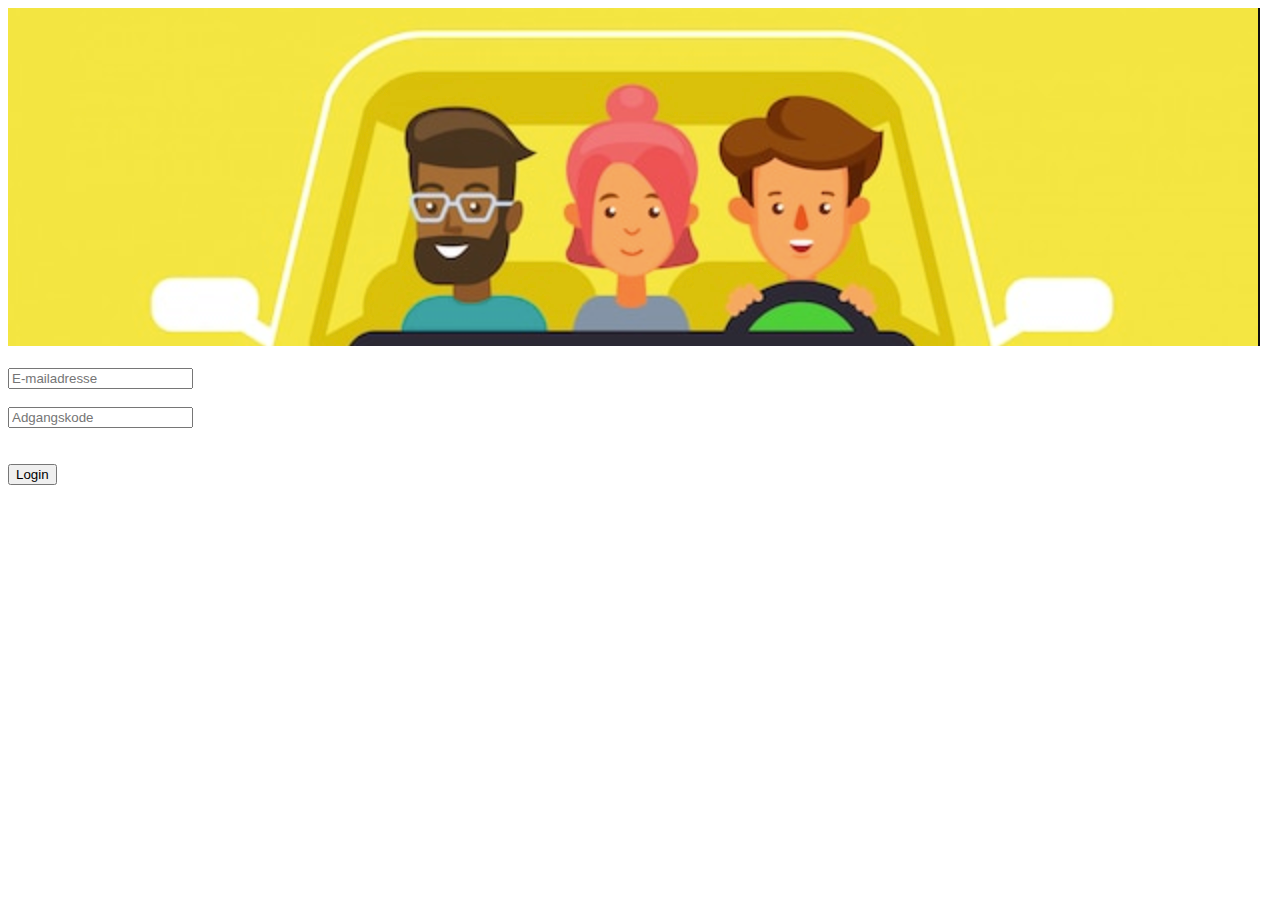
==== HTML/index.html @ 99c1f2b9 "s" ====
<!DOCTYPE html>
<html lang="da">
<head>
    <meta name="viewport" content="width=device-width, initial-scale=1.0">
    <meta charset="UTF-8">
    <title>ForsideCarpool</title>
    <link rel="stylesheet" href="CSS/style.css"/>
</head>
<body>
<header>
<img src="../Images/carpool_topbanner.jpg"/>
</header>

<form action="side2.html">
    <div class="frontpage">
        <label for="email"></label><br>
        <input type=email id="email" name="email" required placeholder="E-mailadresse"><br>
        <label for="text"></label><br>
        <input type=text id="text" name="Adgangskode" required placeholder="Adgangskode"><br>
        <br><br>

        <button type="submit">Login</button>
        </div>
</form>

</body>
</html>
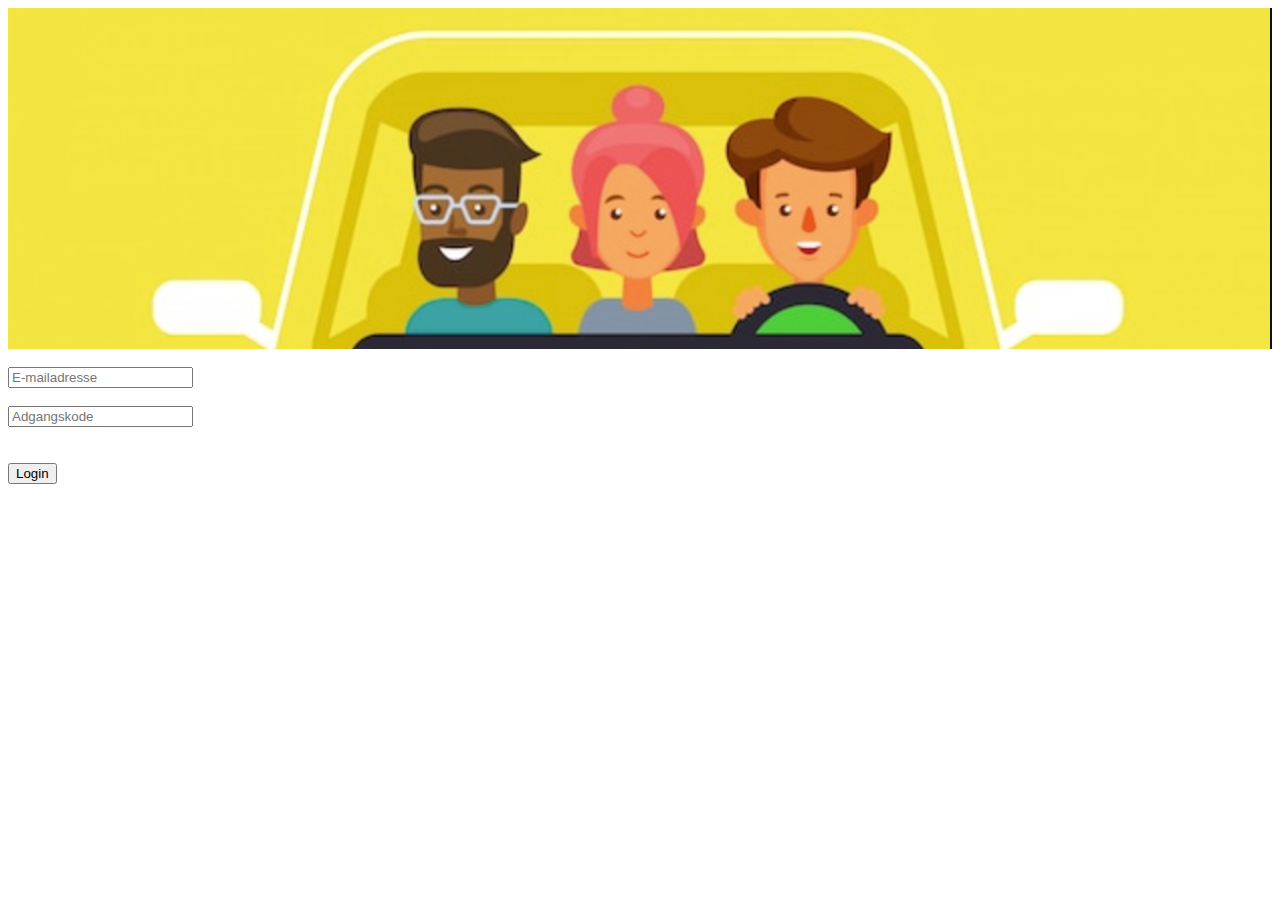
==== commit f856d17d: "banner scales with image size" ====
--- a/HTML/index.html
+++ b/HTML/index.html
@@ -4,11 +4,13 @@
     <meta name="viewport" content="width=device-width, initial-scale=1.0">
     <meta charset="UTF-8">
     <title>ForsideCarpool</title>
-    <link rel="stylesheet" href="CSS/style.css"/>
+    <link rel="stylesheet" href="../CSS/style.css"/>
 </head>
 <body>
 <header>
+    <div class="banner">
 <img src="../Images/carpool_topbanner.jpg"/>
+    </div>
 </header>
 
 <form action="side2.html">
--- a/CSS/style.css
+++ b/CSS/style.css
@@ -0,0 +1,11 @@
+.banner {
+    width: 100%; /* Make the banner div take up the full width of the screen */
+    display: flex;
+    justify-content: center; /* Center the content (optional) */
+}
+
+.banner img {
+    width: 100%; /* Make the image responsive by setting its width to 100% of its container */
+    height: auto; /* Maintain the aspect ratio of the image */
+    max-width: 100%; /* Ensure the image doesn’t scale beyond its natural size */
+}
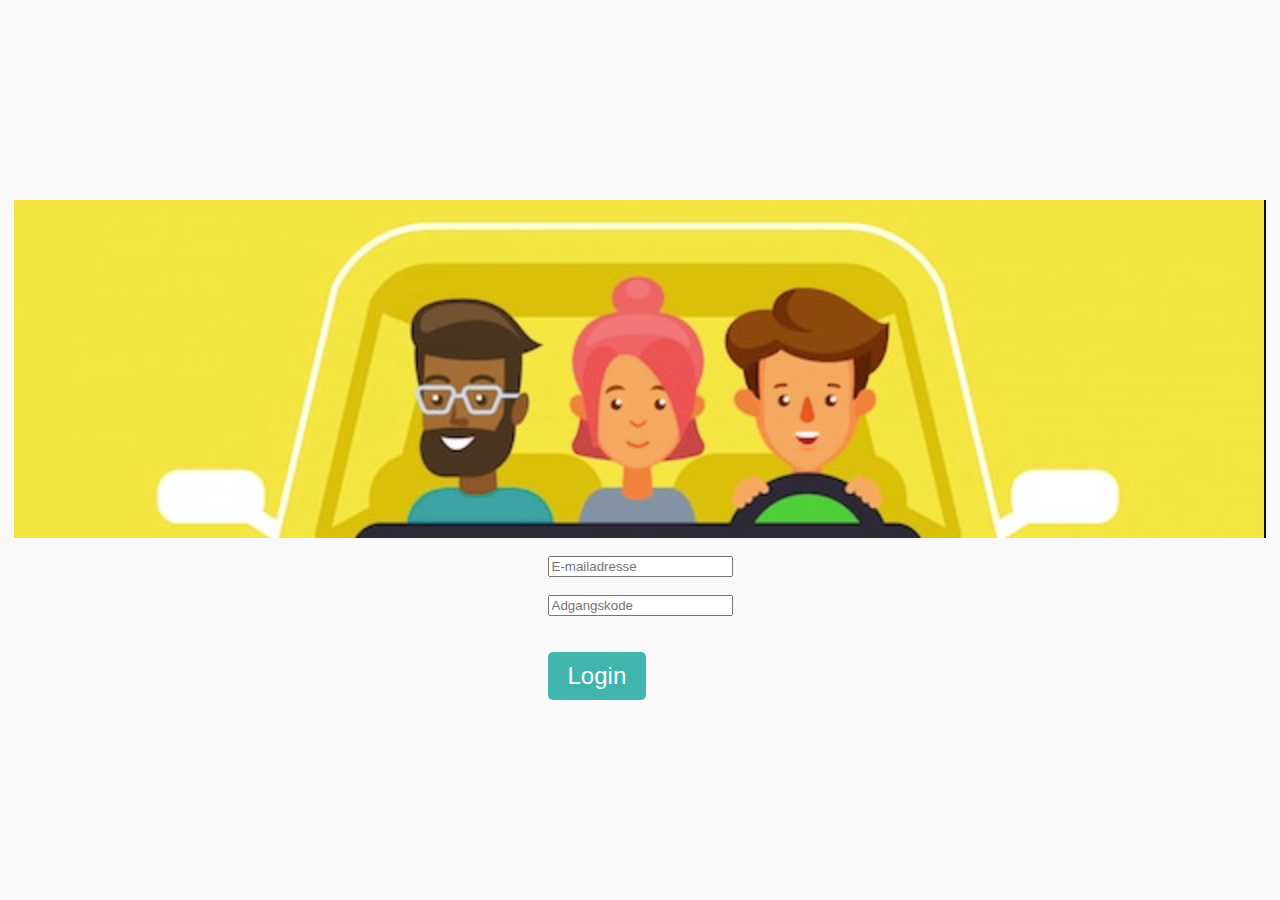
==== commit 275fc2c8: "Merged with buttons" ====
--- a/HTML/index.html
+++ b/HTML/index.html
@@ -18,7 +18,8 @@
         <label for="email"></label><br>
         <input type=email id="email" name="email" required placeholder="E-mailadresse"><br>
         <label for="text"></label><br>
-        <input type=text id="text" name="Adgangskode" required placeholder="Adgangskode"><br>
+        <input type=password id="text" name="Adgangskode" required placeholder="Adgangskode"><br>
+        <!-- type=text i input til adgangskode er ændret til type=password -->
         <br><br>
 
         <button type="submit">Login</button>
--- a/CSS/style.css
+++ b/CSS/style.css
@@ -9,3 +9,39 @@
     height: auto; /* Maintain the aspect ratio of the image */
     max-width: 100%; /* Ensure the image doesn’t scale beyond its natural size */
 }
+
+
+.button-container {
+    display: flex;
+    gap: 10px;
+}
+
+button {
+    background-color: #40B5AD;
+    color: white;
+    border: none;
+    padding: 10px 20px;
+    font-size: 1.5rem;
+    border-radius: 5px;
+}
+
+button:hover {
+    background-color: #369d95;
+}
+
+
+body {
+    display: flex;
+    justify-content: center; /* Centers items horizontally */
+    align-items: center;     /* Centers items vertically */
+    min-height: 100vh;       /* Ensures body takes up full viewport height */
+    flex-direction: column;  /* Stacks items vertically */
+    margin: 0;
+    font-family: Arial, sans-serif;
+    background-color: #f9f9f9; /* Background color for contrast */
+}
+
+.yikes {
+    text-align: center; /* Center text within each form */
+    margin-bottom: 20px; /* Adds space between forms */
+}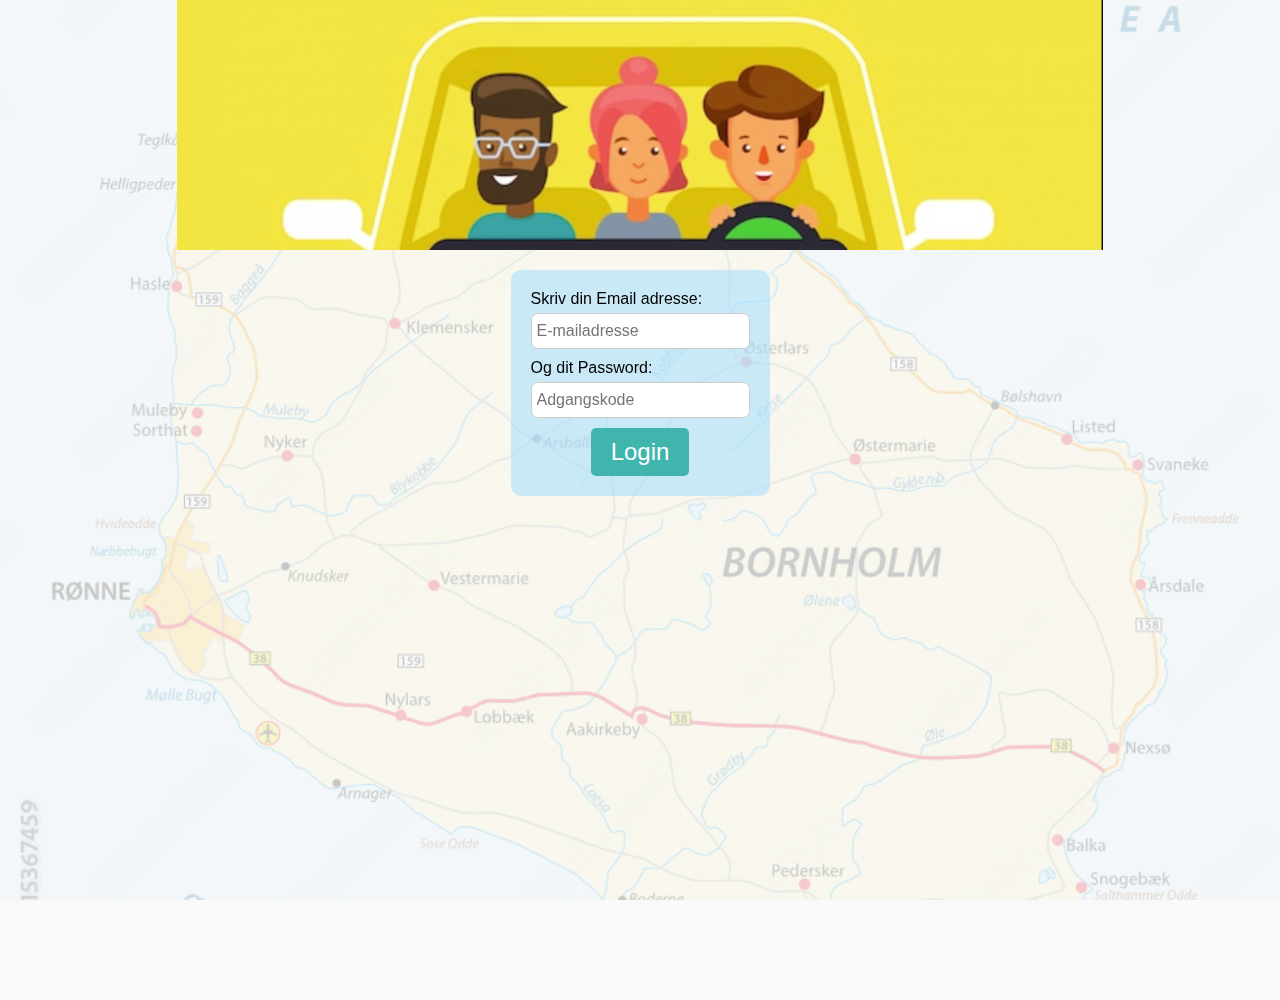
==== commit 8923a5f5: "Pretty much done... massere af ændringer" ====
--- a/HTML/index.html
+++ b/HTML/index.html
@@ -1,30 +1,34 @@
 <!DOCTYPE html>
 <html lang="da">
+
 <head>
     <meta name="viewport" content="width=device-width, initial-scale=1.0">
     <meta charset="UTF-8">
     <title>ForsideCarpool</title>
     <link rel="stylesheet" href="../CSS/style.css"/>
 </head>
+
 <body>
+
 <header>
     <div class="banner">
-<img src="../Images/carpool_topbanner.jpg"/>
+        <img src="../Images/carpool_topbanner.jpg"/>
     </div>
 </header>
 
 <form action="side2.html">
-    <div class="frontpage">
-        <label for="email"></label><br>
-        <input type=email id="email" name="email" required placeholder="E-mailadresse"><br>
-        <label for="text"></label><br>
-        <input type=password id="text" name="Adgangskode" required placeholder="Adgangskode"><br>
-        <!-- type=text i input til adgangskode er ændret til type=password -->
-        <br><br>
+    <div class="main-box">
+        <p>Skriv din Email adresse:</p>
+        <label for="email"></label>
+        <input type=email id="email" name="email" required placeholder="E-mailadresse">
+        <p>Og dit Password:</p>
+        <label for="text"></label>
+        <input type=password id="text" name="Adgangskode" required placeholder="Adgangskode">
 
-        <button type="submit">Login</button>
+        <div class="button-container">
+            <button type="submit">Login</button>
         </div>
+    </div>
 </form>
-
 </body>
 </html>--- a/CSS/style.css
+++ b/CSS/style.css
@@ -5,15 +5,42 @@
 }
 
 .banner img {
-    width: 100%; /* Make the image responsive by setting its width to 100% of its container */
-    height: auto; /* Maintain the aspect ratio of the image */
-    max-width: 100%; /* Ensure the image doesn’t scale beyond its natural size */
-}
-
+    width: auto; /* holder delingsforholdet i billedes bredde og højde det samme */
+    height: 250px; /* justering a højde, for at justere hele billedet */
+    object-fit: cover;
+}
+
+body::before { /* Vi indsætter dette før vores andet body tag (under denne kodeblok) */
+    content: "";
+    position: fixed; /* Får elementet til at dække hele skærmen */
+    top: 0; /* hvor vores billede skal starte og slutte */
+    left: 0; /* havde left og right været 100px, så havde 100px på hvert side været "bart" */
+    right: 0;
+    bottom: 0;
+    background-image: url("../Images/Bornholm.jpg"); /* billedet */
+    background-size: cover;
+    background-position: center;
+    opacity: 0.2; /* gennemsigtighed */
+    z-index: -1; /* placeret bagers på z-indekset */
+}
+
+body {
+    display: flex;
+    /*justify-content: center; /* Centers items horizontally */
+    align-items: center;     /* Centers items vertically */
+    min-height: 100vh;       /* Ensures body takes up full viewport height */
+    flex-direction: column;  /* Stacks items vertically */
+    margin: 0;
+    font-family: Arial, sans-serif;
+    background-color: #f9f9f9; /* Background color for contrast */
+    margin-bottom: 100px;
+}
 
 .button-container {
     display: flex;
+    justify-content: center;  /* Center the button horizontally */
     gap: 10px;
+
 }
 
 button {
@@ -23,25 +50,162 @@
     padding: 10px 20px;
     font-size: 1.5rem;
     border-radius: 5px;
+
+}
+
+/* Formatering af "form" beholderne */
+.main-box {
+    margin-top: 20px;
+    margin-bottom: 10px;
+    background: rgba(161, 221, 255, 0.53);
+    padding: 20px;
+    border-radius: 10px;
+}
+
+/* Grupperings boks inde i main-box */
+.sub-box {
+    margin-top: 0px;
+    margin-bottom: 10px;
+    background: rgba(161, 221, 255, 0.50);
+    padding: 10px 10px 0px 10px;
+    border-radius: 10px;
+    border: 2px solid #0077cc;
+}
+
+/* Formatering af <p> tags inde i "form" beholderne */
+.main-box p {
+    margin-top: 0px;
+    margin-bottom: 5px;
+    max-width: 1000px;
+}
+
+/* Formatering at <input> tags inde i "form" beholderne */
+.main-box input {
+    margin-bottom: 10px;
+    padding: 5px;
+    font-size: 1rem;
+    line-height: 1.5rem;
+    border: 1px solid #ccc;
+    border-radius: 7px;
+    width: 100%;
+    box-sizing: border-box;
+}
+
+.main-box select {
+    margin-bottom: 10px;
+    padding: 5px;
+    font-size: 1rem;
+    line-height: 1.5rem;
+    border: 1px solid #ccc;
+    border-radius: 7px;
+    width: 100%;
+    box-sizing: border-box;
+}
+
+.radio-group label {
+    display: inline-flex;
+    margin-bottom: 7px;
+    align-items: center;
+    font-size: 1rem;
+    white-space: nowrap;
+}
+
+/* Fin justering af text relativt til radio-buttons */
+.radio-group input[type="radio"] {
+    vertical-align: middle;
+    margin-right: 5px;
+    position: relative;
+    top: 3px; /* Fin Justeres her!!!! */
+}
+
+/* Gruppering af radio Buttons */
+.main-box .radio-group {
+    display: flex;
+    justify-content: center;
+    gap: 15px;
+    margin-bottom: 15px;
+}
+
+
+/* Formatering af radiobutton labels */
+.main-box .radio-group label {
+    display: flex;
+    align-items: center;
+    font-size: 1rem;
+    white-space: nowrap;
 }
 
 button:hover {
     background-color: #369d95;
-}
-
-
-body {
-    display: flex;
-    justify-content: center; /* Centers items horizontally */
-    align-items: center;     /* Centers items vertically */
-    min-height: 100vh;       /* Ensures body takes up full viewport height */
-    flex-direction: column;  /* Stacks items vertically */
-    margin: 0;
-    font-family: Arial, sans-serif;
-    background-color: #f9f9f9; /* Background color for contrast */
 }
 
 .yikes {
     text-align: center; /* Center text within each form */
     margin-bottom: 20px; /* Adds space between forms */
+}
+
+
+/****************** CSS til side4!!! ******************/
+
+/* Styling for avatar images */
+.avatar {
+    width: 50px;
+    height: 50px;
+    border-radius: 50%;
+    margin-bottom: 5px;
+}
+
+/* Grid styling for the availability section */
+.availability-grid {
+    display: grid;
+    grid-template-columns: repeat(2, 1fr); /* 2 columns */
+    gap: 20px; /* Space between items */
+    margin-top: 20px;
+}
+
+/* Group container that holds "Frem" and "Tilbage" */
+.group-container {
+    display: flex;
+    justify-content: space-between;
+    margin-top: 20px;
+}
+
+/* Reusing the sub-box class */
+.group-box {
+    margin-top: 0px;
+    margin-bottom: 10px;
+    background: rgba(161, 221, 255, 0.50); /* Blue background for sub-box */
+    padding: 10px;
+    border-radius: 10px;
+    border: 2px solid #0077cc;
+}
+
+/* Styling for headers in group-box (Frem and Tilbage) */
+.group-box h3 {
+    text-align: center;
+    font-size: 1.2rem;
+    margin-bottom: 10px;
+}
+
+/* Grid item inside each group */
+.grid-item {
+    display: flex;
+    align-items: center;
+    background-color: #fff;
+    border: 1px solid #ddd;
+    padding: 10px;
+    border-radius: 10px;
+    margin-bottom: 10px;
+    white-space: nowrap; /* Prevents text from wrapping */
+}
+
+/* Align radio buttons and content inside the grid */
+.grid-item input[type="radio"] {
+    margin-right: 10px;
+}
+
+.grid-item p {
+    margin-left: 10px; /* Space between avatar and text */
+    font-size: 1rem;
+    white-space: nowrap; /* Prevents text from wrapping */
 }